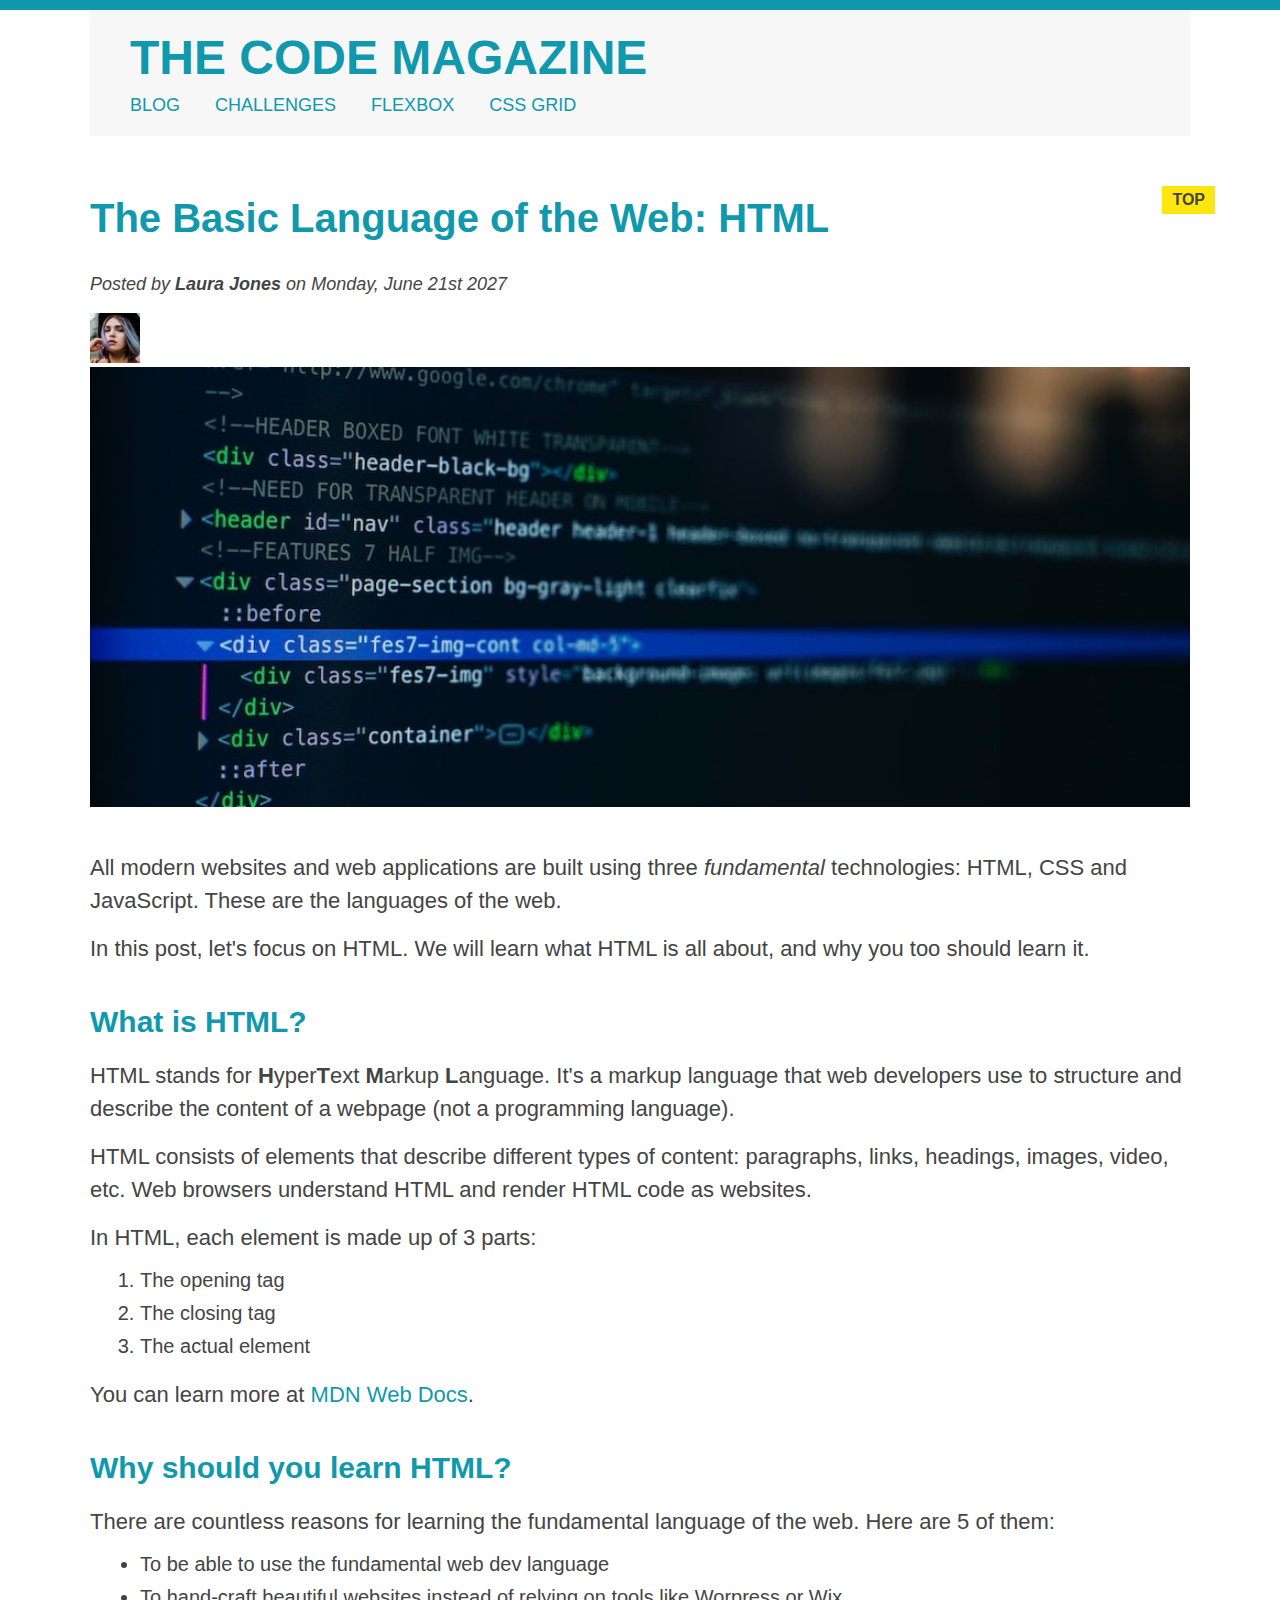
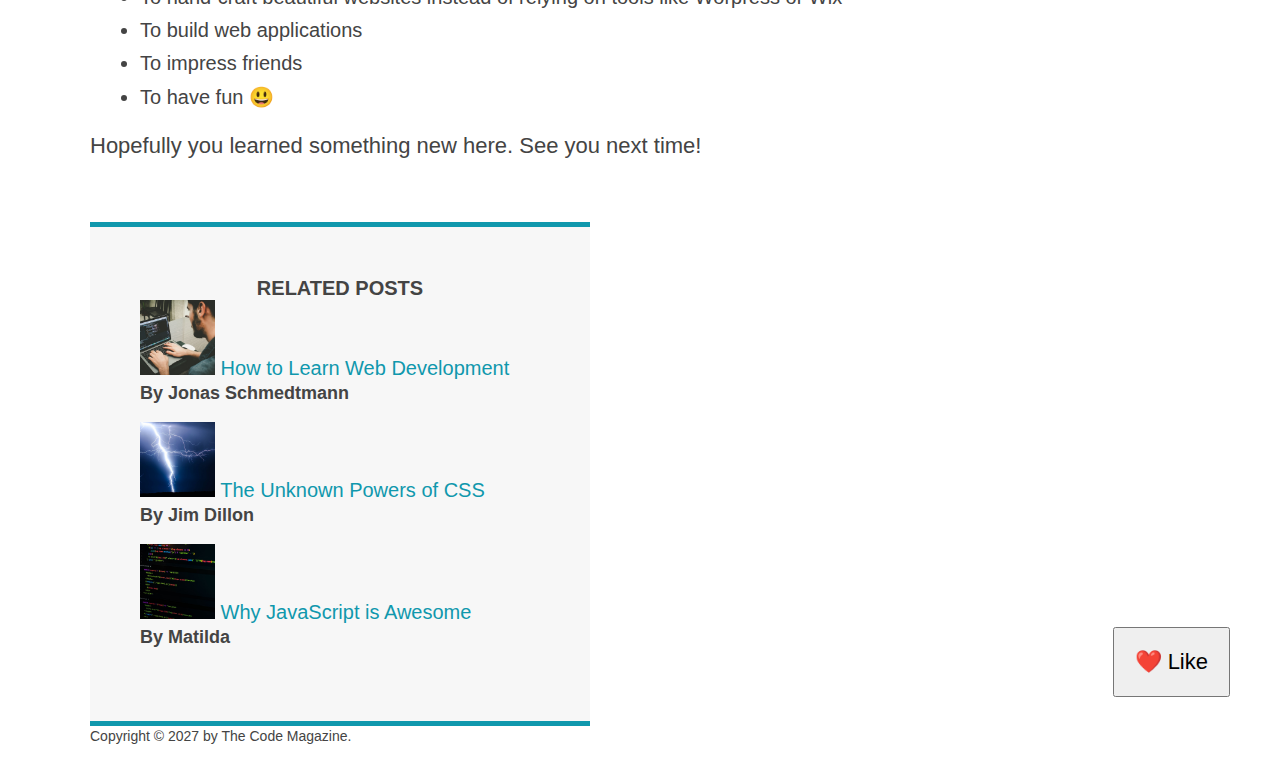
==== index.html @ 4087c300 "first commit" ====
<!DOCTYPE html>
<html lang="en">
  <head>
    <meta charset="UTF-8" />
    <link href="style.css" rel="stylesheet" />
    <title>HTML SZN</title>
  </head>

  <body>
    <div class="container">
      <header class="main-header">
        <h1>THE CODE MAGAZINE</h1>
        <nav>
          <a href="blog.html">BLOG</a>
          <a href="#">CHALLENGES</a>
          <a href="#">FLEXBOX</a>
          <a href="#">CSS GRID</a>
        </nav>
      </header>

      <article>
        <header class="post-header">
          <h2>The Basic Language of the Web: HTML</h2>

          <p id="author">
            Posted by <strong>Laura Jones</strong> on Monday, June 21st 2027
          </p>

          <img
            src="img/laura-jones.jpg"
            alt="Headshot of Laura Jones"
            height="50"
            width="50"
          />

          <img
            src="img/post-img.jpg"
            alt="HTML code on a screen"
            width="500"
            height="200"
            class="post-img"
          />
          <button>❤️ Like</button>
        </header>

        <p>
          All modern websites and web applications are built using three
          <em>fundamental</em>
          technologies: HTML, CSS and JavaScript. These are the languages of the
          web.
        </p>

        <p>
          In this post, let's focus on HTML. We will learn what HTML is all
          about, and why you too should learn it.
        </p>

        <h3>What is HTML?</h3>
        <p>
          HTML stands for <strong>H</strong>yper<strong>T</strong>ext
          <strong>M</strong>arkup <strong>L</strong>anguage. It's a markup
          language that web developers use to structure and describe the content
          of a webpage (not a programming language).
        </p>
        <p>
          HTML consists of elements that describe different types of content:
          paragraphs, links, headings, images, video, etc. Web browsers
          understand HTML and render HTML code as websites.
        </p>
        <p>In HTML, each element is made up of 3 parts:</p>

        <ol>
          <li class="first-li">The opening tag</li>
          <li>The closing tag</li>
          <li>The actual element</li>
        </ol>

        <p>
          You can learn more at
          <a
            href="https://developer.mozilla.org/en-US/docs/Web/HTML"
            target="_blank"
            >MDN Web Docs</a
          >.
        </p>

        <h3>Why should you learn HTML?</h3>

        <p>
          There are countless reasons for learning the fundamental language of
          the web. Here are 5 of them:
        </p>

        <ul>
          <li class="first-li">
            To be able to use the fundamental web dev language
          </li>
          <li>
            To hand-craft beautiful websites instead of relying on tools like
            Worpress or Wix
          </li>
          <li>To build web applications</li>
          <li>To impress friends</li>
          <li>To have fun 😃</li>
        </ul>

        <p>Hopefully you learned something new here. See you next time!</p>
      </article>

      <aside>
        <h4>Related posts</h4>

        <ul class="related">
          <li>
            <img
              src="img/related-1.jpg"
              alt="Person programming"
              width="75"
              height="75"
            />
            <a href="#">How to Learn Web Development</a>
            <p class="related-author">By Jonas Schmedtmann</p>
          </li>
          <li>
            <img
              src="img/related-2.jpg"
              alt="Lightning"
              width="75"
              height="75"
            />
            <a href="#">The Unknown Powers of CSS</a>
            <p class="related-author">By Jim Dillon</p>
          </li>
          <li>
            <img
              src="img/related-3.jpg"
              alt="JavaScript code on a screen"
              width="75"
              height="75"
            />
            <a href="#">Why JavaScript is Awesome</a>
            <p class="related-author">By Matilda</p>
          </li>
        </ul>
      </aside>

      <footer>
        <p id="copyright" class="copyright text">
          Copyright &copy; 2027 by The Code Magazine.
        </p>
      </footer>
    </div>
  </body>
</html>
---- style.css ----
* {
  margin: 0;
  padding: 0;
}

/* PAGE SECTIONS */
body {
  color: #444;
  font-family: sans-serif;
  border-top: 10px solid #1098ad;
  position: relative;
}

.container {
  width: 1100px;
  /* margin-left: auto;
  margin-right: auto; */
  margin: 0 auto;
}

.main-header {
  background-color: #f7f7f7;
  /* padding: 20px;
  padding-left: 40px;
  padding-right: 40px; */
  padding: 20px 40px;
  margin-bottom: 60px;
  /* height: 80px; */
}

nav {
  font-size: 18px;
  /* text-align: center; */
}

article {
  margin-bottom: 60px;
}

.post-header {
  margin-bottom: 40px;
  /* position: relative; */
}

aside {
  background-color: #f7f7f7;
  border-top: 5px solid #1098ad;
  border-bottom: 5px solid #1098ad;
  /* padding-top: 50px;
  padding-bottom: 50px; */
  padding: 50px 0;
  width: 500px;
}

/* SMALLER ELEMENTS */
h1,
h2,
h3 {
  color: #1098ad;
}

h1 {
  font-size: 48px;
  text-transform: uppercase;
}

h2 {
  font-size: 40px;
  margin-bottom: 30px;
}

h3 {
  font-size: 30px;
  margin-bottom: 20px;
  margin-top: 40px;
}

h4 {
  font-size: 20px;
  text-transform: uppercase;
  text-align: center;
}

p {
  font-size: 22px;
  line-height: 1.5;
  margin-bottom: 15px;
}

ul,
ol {
  margin-left: 50px;
  margin-bottom: 20px;
}

li {
  font-size: 20px;
  margin-bottom: 10px;
  /* display: inline; */
}

li:last-child {
  margin-bottom: 0;
}

#author {
  font-style: italic;
  font-size: 18px;
}

.related-author {
  font-size: 18px;
  font-weight: bold;
}

.related {
  list-style: none;
}

/* STYLING LINKS */
a:link {
  color: #1098ad;
  text-decoration: none;
}

a:visited {
  /* color: #777; */
  color: #1098ad;
}

a:hover {
  color: orangered;
  font-weight: bold;
  text-decoration: underline orangered;
}

a:active {
  background-color: black;
  font-style: italic;
}
/* LVHA */

.post-img {
  width: 100%;
  height: auto;
}

nav a:link {
  /* background-color: orangered;
  margin: 20px;
  padding: 20px;

  display: block; */

  margin-right: 30px;
  margin-top: 10px;
  display: inline-block;
}

nav a:link:last-child {
  margin-right: 0;
}

button {
  font-size: 22px;
  padding: 20px;
  cursor: pointer;

  position: absolute;
  /* top: 50px;
  left: 50px; */
  bottom: 50px;
  right: 50px;
}

h2 {
  position: relative;
}

h2::after {
  content: "TOP";
  color: #444;
  background-color: #ffe70e;
  font-size: 16px;
  font-weight: bold;
  display: inline-block;
  padding: 5px 10px;
  position: absolute;
  top: -10px;
  right: -25px;
}

/* CONFLICTS 
#copyright {
  color: red;
}
.copyright {
  color: blue;
}
.text {
  color: yellow;
}
footer p {
  color: green;
}
footer p {
   color: orange import !important;  
} */

#copyright {
  font-size: 14px;
}
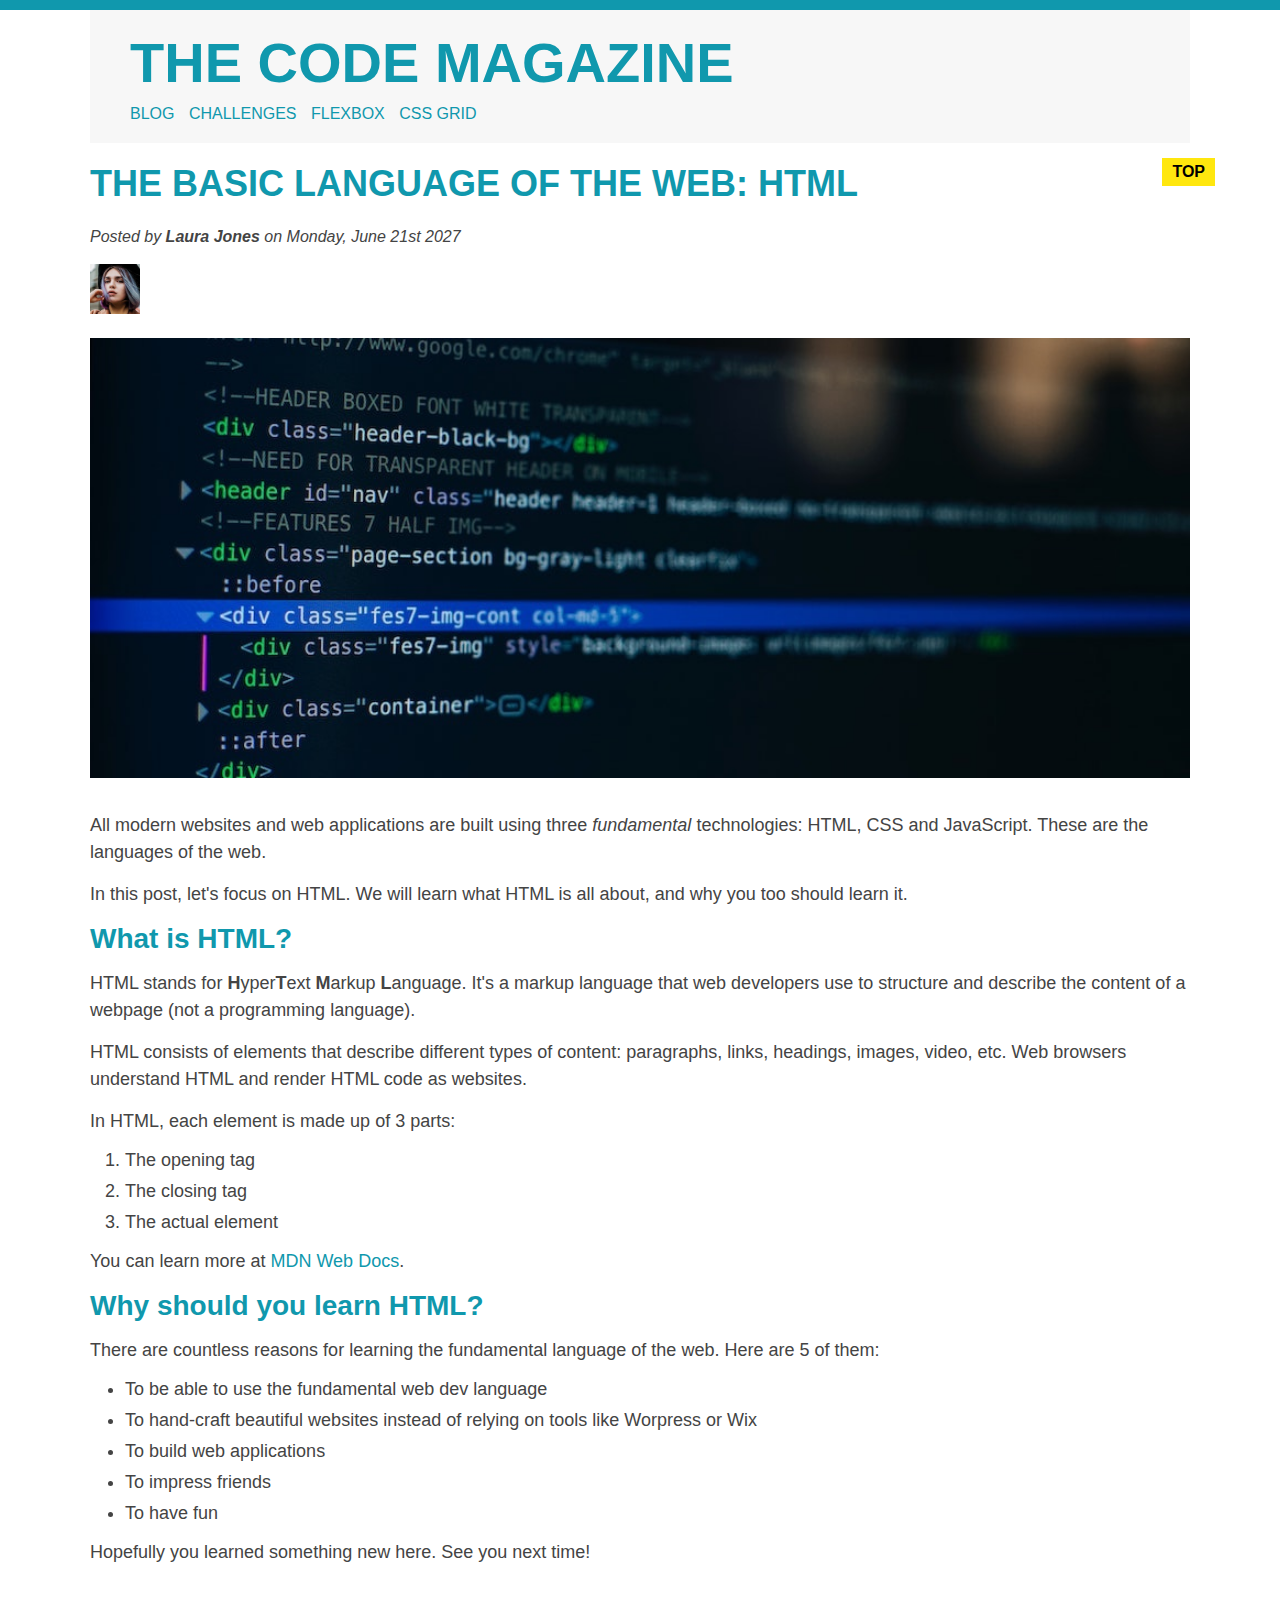
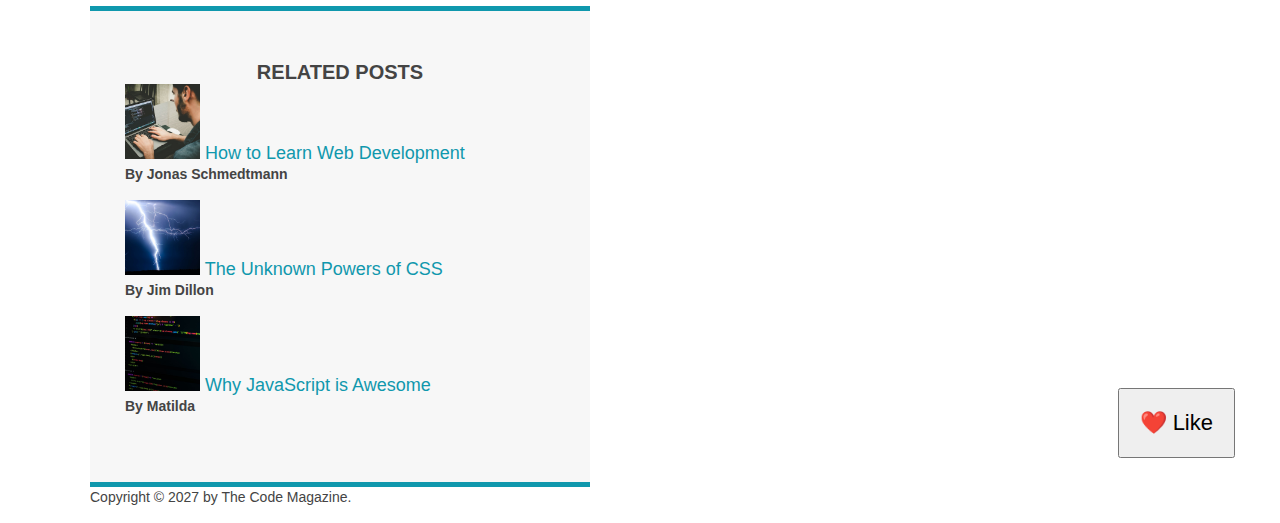
==== commit ed02b58e: "CSS and HTML changes" ====
--- a/index.html
+++ b/index.html
@@ -27,6 +27,7 @@
           </p>
 
           <img
+            class="author-photo"
             src="img/laura-jones.jpg"
             alt="Headshot of Laura Jones"
             height="50"
@@ -101,7 +102,7 @@
           </li>
           <li>To build web applications</li>
           <li>To impress friends</li>
-          <li>To have fun 😃</li>
+          <li>To have fun</li>
         </ul>
 
         <p>Hopefully you learned something new here. See you next time!</p>
--- a/style.css
+++ b/style.css
@@ -3,7 +3,6 @@
   padding: 0;
 }
 
-/* PAGE SECTIONS */
 body {
   color: #444;
   font-family: sans-serif;
@@ -16,6 +15,21 @@
   /* margin-left: auto;
   margin-right: auto; */
   margin: 0 auto;
+}
+
+/* HEADER */
+nav {
+  font-size: 16px;
+}
+
+nav a:link {
+  margin-right: 10px;
+  margin-top: 10px;
+  display: inline-block;
+}
+
+nav a:link:last-child {
+  margin-right: 0;
 }
 
 .main-header {
@@ -24,24 +38,102 @@
   padding-left: 40px;
   padding-right: 40px; */
   padding: 20px 40px;
-  margin-bottom: 60px;
-  /* height: 80px; */
-}
-
-nav {
+  margin-bottom: 20px;
+  height: auto;
+}
+
+/* ARTICLE */
+article {
+  margin-bottom: 40px;
+}
+
+.post-header {
+  margin-bottom: 20px;
+  /* position: relative; */
+}
+
+#author {
+  font-style: italic;
+  font-size: 16px;
+}
+
+.author-photo {
+  margin-bottom: 20px;
+}
+
+.post-img {
+  width: 100%;
+  height: auto;
+  margin-bottom: 10px;
+}
+
+/* HEADINGS */
+h1,
+h2,
+h3 {
+  color: #1098ad;
+}
+
+h1 {
+  font-size: 56px;
+  text-transform: uppercase;
+}
+
+h2 {
+  font-size: 36px;
+  position: relative;
+  margin-bottom: 20px;
+  text-transform: uppercase;
+}
+
+h2::after {
+  content: "TOP";
+  color: #000;
+  background-color: #ffe70e;
+  font-size: 16px;
+  font-weight: bold;
+  display: inline-block;
+  padding: 5px 10px;
+  position: absolute;
+  top: -5px;
+  right: -25px;
+}
+
+h3 {
+  font-size: 28px;
+  margin-bottom: 15px;
+}
+
+h4 {
+  font-size: 20px;
+  text-transform: uppercase;
+  text-align: center;
+}
+
+p {
   font-size: 18px;
-  /* text-align: center; */
-}
-
-article {
-  margin-bottom: 60px;
-}
-
-.post-header {
-  margin-bottom: 40px;
-  /* position: relative; */
-}
-
+  line-height: 1.5;
+  margin-bottom: 15px;
+}
+
+ul,
+ol {
+  margin-left: 35px;
+  margin-bottom: 15px;
+}
+
+li {
+  font-size: 18px;
+  margin-bottom: 10px;
+  /* display: inline; */
+}
+
+li:last-child {
+  margin-bottom: 0;
+}
+
+/* RELATED POSTS */
+/* RELATED HEADING - H4 */
 aside {
   background-color: #f7f7f7;
   border-top: 5px solid #1098ad;
@@ -52,64 +144,8 @@
   width: 500px;
 }
 
-/* SMALLER ELEMENTS */
-h1,
-h2,
-h3 {
-  color: #1098ad;
-}
-
-h1 {
-  font-size: 48px;
-  text-transform: uppercase;
-}
-
-h2 {
-  font-size: 40px;
-  margin-bottom: 30px;
-}
-
-h3 {
-  font-size: 30px;
-  margin-bottom: 20px;
-  margin-top: 40px;
-}
-
-h4 {
-  font-size: 20px;
-  text-transform: uppercase;
-  text-align: center;
-}
-
-p {
-  font-size: 22px;
-  line-height: 1.5;
-  margin-bottom: 15px;
-}
-
-ul,
-ol {
-  margin-left: 50px;
-  margin-bottom: 20px;
-}
-
-li {
-  font-size: 20px;
-  margin-bottom: 10px;
-  /* display: inline; */
-}
-
-li:last-child {
-  margin-bottom: 0;
-}
-
-#author {
-  font-style: italic;
-  font-size: 18px;
-}
-
 .related-author {
-  font-size: 18px;
+  font-size: 14px;
   font-weight: bold;
 }
 
@@ -118,13 +154,13 @@
 }
 
 /* STYLING LINKS */
+/* LVHA */
 a:link {
   color: #1098ad;
   text-decoration: none;
 }
 
 a:visited {
-  /* color: #777; */
   color: #1098ad;
 }
 
@@ -138,56 +174,16 @@
   background-color: black;
   font-style: italic;
 }
-/* LVHA */
-
-.post-img {
-  width: 100%;
-  height: auto;
-}
-
-nav a:link {
-  /* background-color: orangered;
-  margin: 20px;
-  padding: 20px;
-
-  display: block; */
-
-  margin-right: 30px;
-  margin-top: 10px;
-  display: inline-block;
-}
-
-nav a:link:last-child {
-  margin-right: 0;
-}
 
 button {
   font-size: 22px;
   padding: 20px;
   cursor: pointer;
-
   position: absolute;
   /* top: 50px;
   left: 50px; */
   bottom: 50px;
-  right: 50px;
-}
-
-h2 {
-  position: relative;
-}
-
-h2::after {
-  content: "TOP";
-  color: #444;
-  background-color: #ffe70e;
-  font-size: 16px;
-  font-weight: bold;
-  display: inline-block;
-  padding: 5px 10px;
-  position: absolute;
-  top: -10px;
-  right: -25px;
+  right: 45px;
 }
 
 /* CONFLICTS 
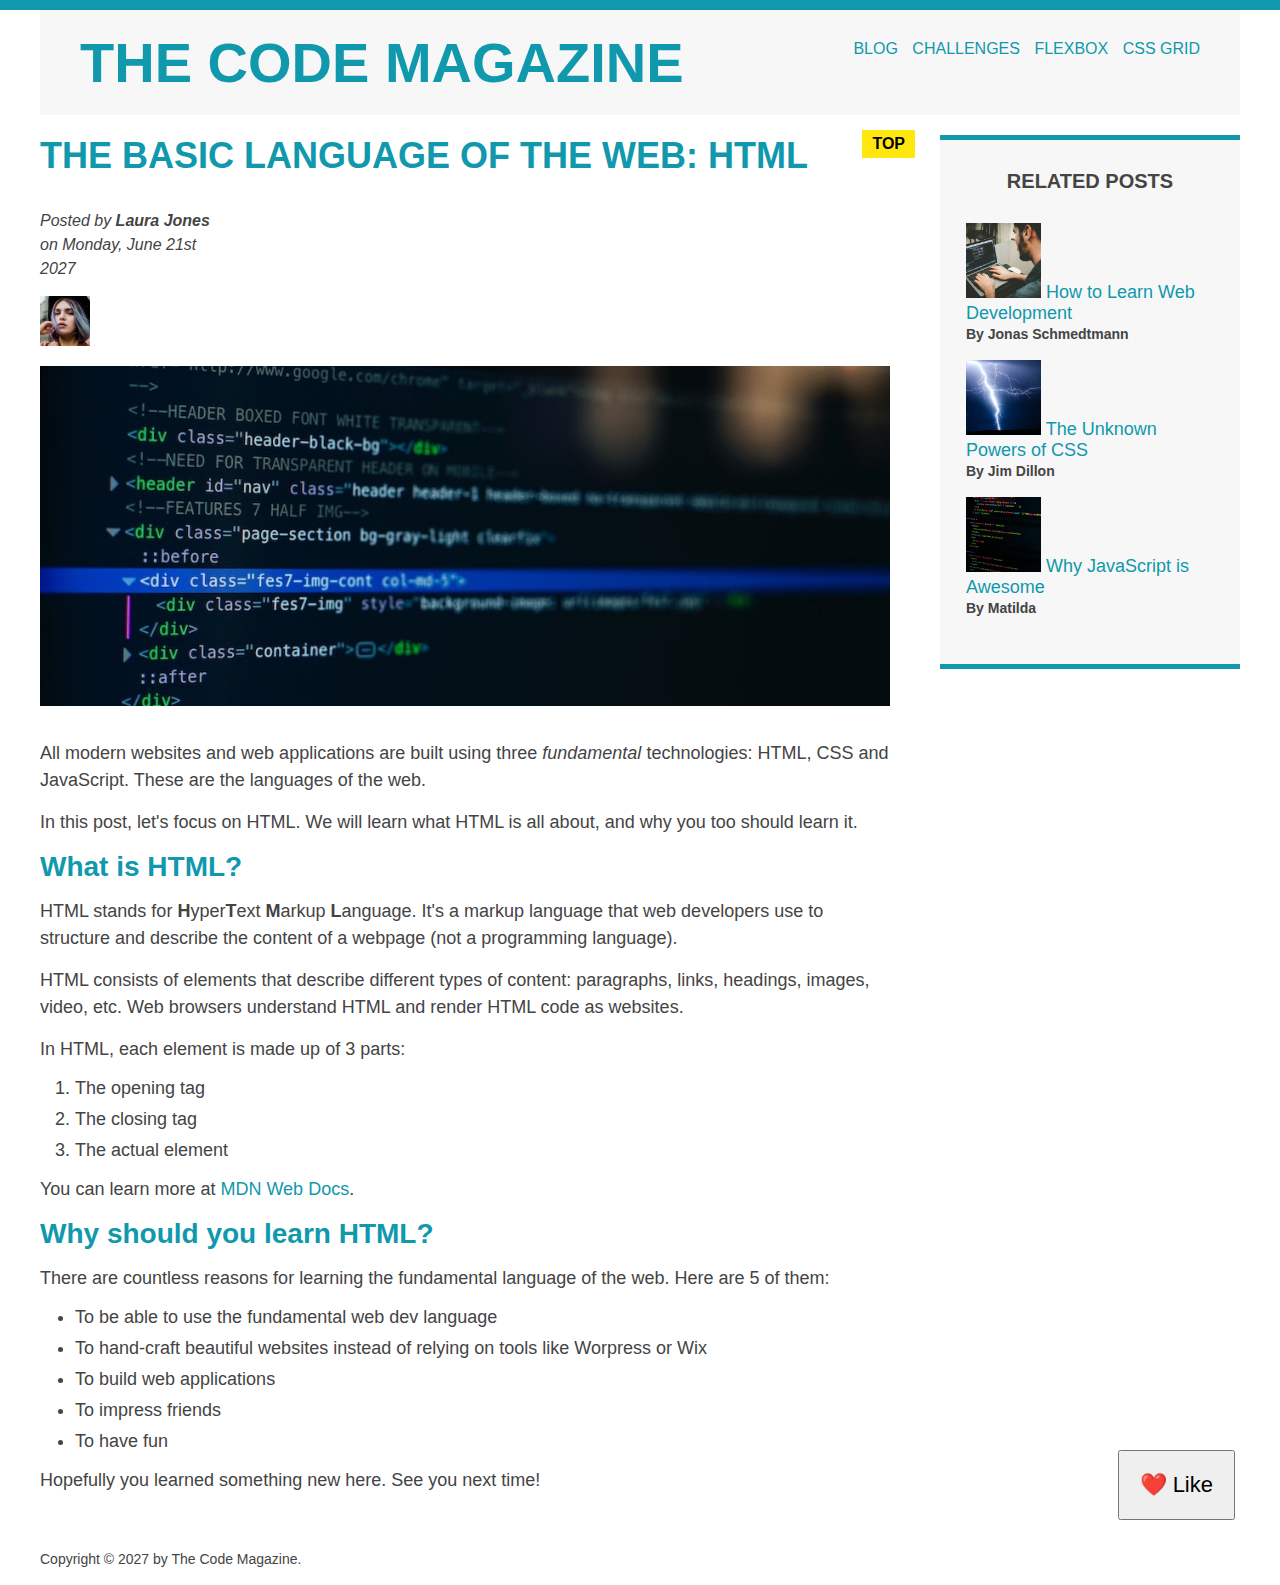
==== commit 1681c25c: "floats" ====
--- a/index.html
+++ b/index.html
@@ -8,21 +8,22 @@
 
   <body>
     <div class="container">
-      <header class="main-header">
+      <header class="main-header clearfix">
         <h1>THE CODE MAGAZINE</h1>
         <nav>
           <a href="blog.html">BLOG</a>
-          <a href="#">CHALLENGES</a>
+          <a href="challenge.html">CHALLENGES</a>
           <a href="#">FLEXBOX</a>
           <a href="#">CSS GRID</a>
         </nav>
+        <!-- <div class="clear"></div> -->
       </header>
 
       <article>
         <header class="post-header">
           <h2>The Basic Language of the Web: HTML</h2>
 
-          <p id="author">
+          <p id="author" class="author">
             Posted by <strong>Laura Jones</strong> on Monday, June 21st 2027
           </p>
 
--- a/style.css
+++ b/style.css
@@ -1,6 +1,7 @@
 * {
   margin: 0;
   padding: 0;
+  box-sizing: border-box;
 }
 
 body {
@@ -11,7 +12,7 @@
 }
 
 .container {
-  width: 1100px;
+  width: 1200px;
   /* margin-left: auto;
   margin-right: auto; */
   margin: 0 auto;
@@ -108,6 +109,7 @@
   font-size: 20px;
   text-transform: uppercase;
   text-align: center;
+  margin-bottom: 30px;
 }
 
 p {
@@ -140,8 +142,8 @@
   border-bottom: 5px solid #1098ad;
   /* padding-top: 50px;
   padding-bottom: 50px; */
-  padding: 50px 0;
-  width: 500px;
+  padding: 30px 26px;
+  /* box-sizing: border-box; */
 }
 
 .related-author {
@@ -151,6 +153,7 @@
 
 .related {
   list-style: none;
+  margin-left: 0;
 }
 
 /* STYLING LINKS */
@@ -206,3 +209,47 @@
 #copyright {
   font-size: 14px;
 }
+
+/* FLOATS */
+.author-photo {
+  float: left;
+}
+
+.author {
+  float: right;
+  margin-top: 12px;
+  margin-right: 660px;
+}
+
+h1 {
+  float: left;
+}
+
+nav {
+  float: right;
+}
+
+/* <div class="clear"></div> */
+/* .clear {
+  clear: both;
+} */
+
+.clearfix::after {
+  content: "";
+  clear: both;
+  display: block;
+}
+
+article {
+  width: 850px;
+  float: left;
+}
+
+aside {
+  width: 300px;
+  float: right;
+}
+
+footer {
+  clear: both;
+}
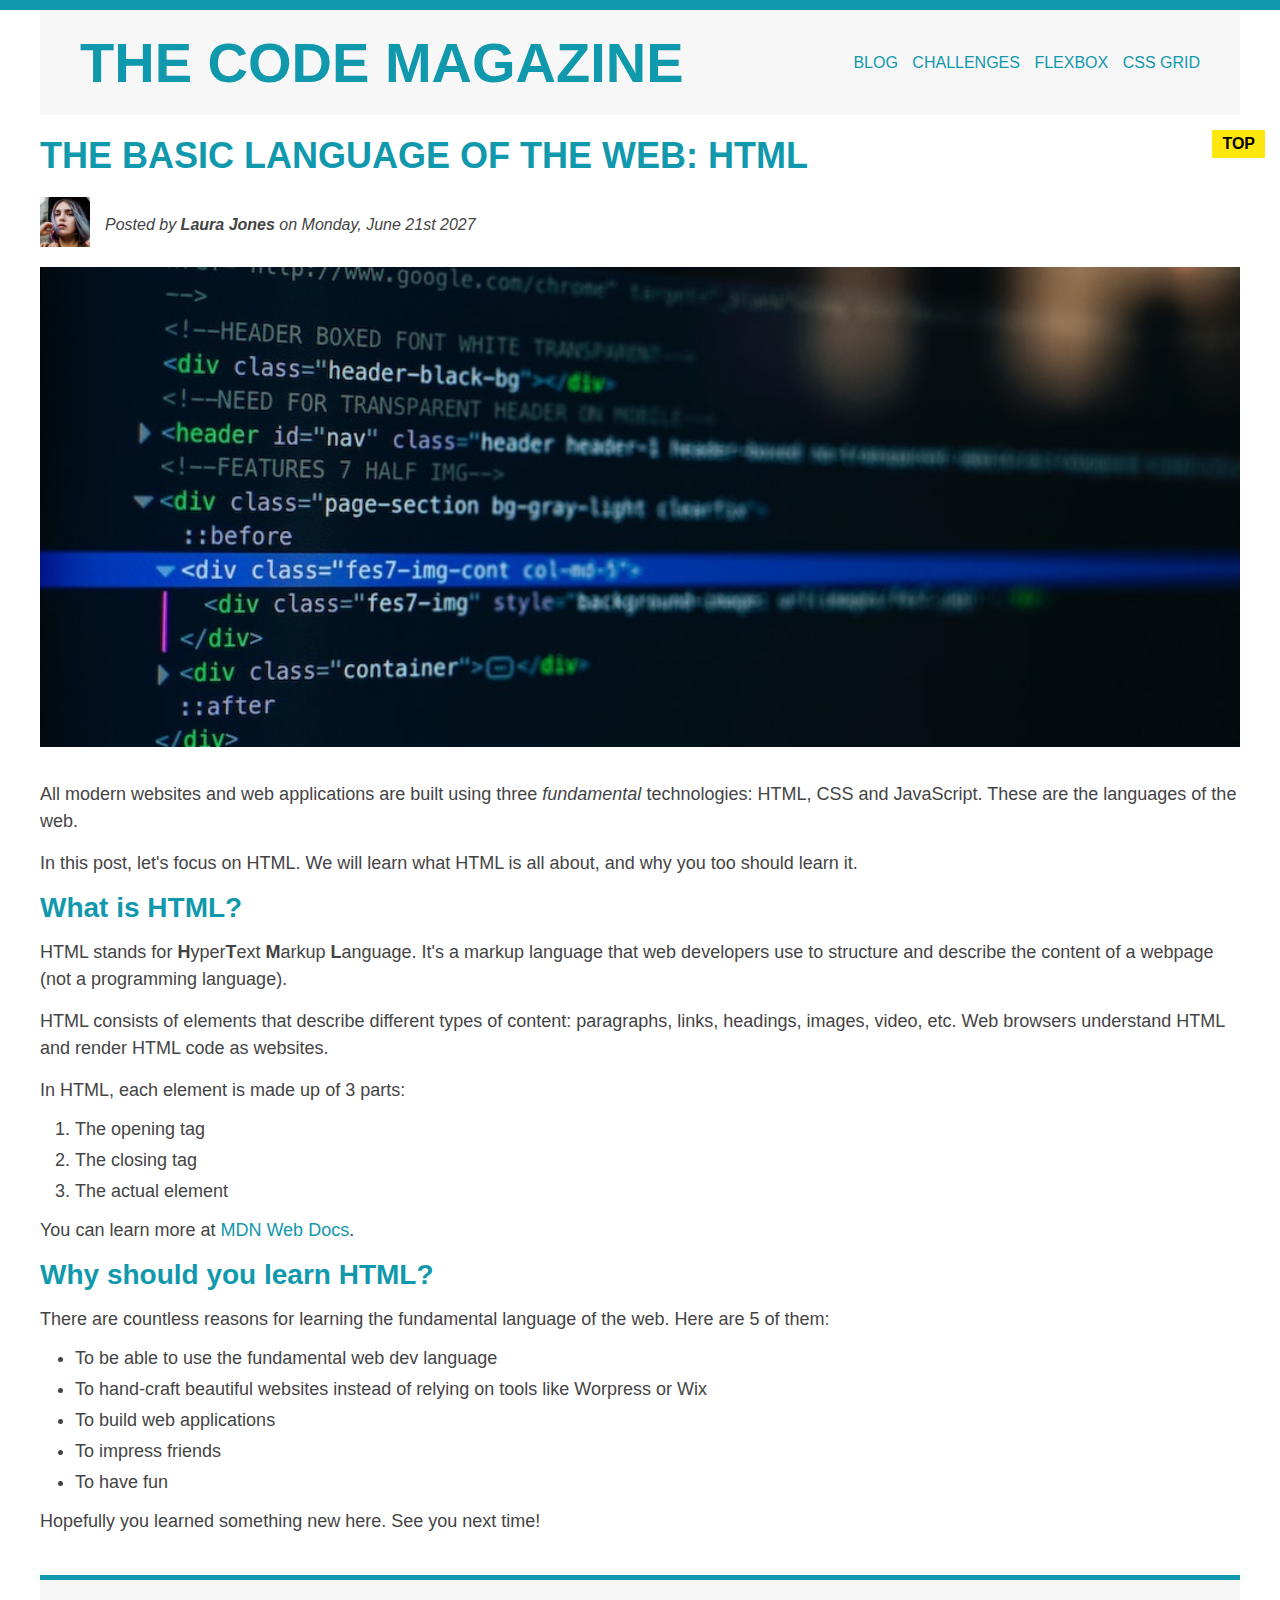
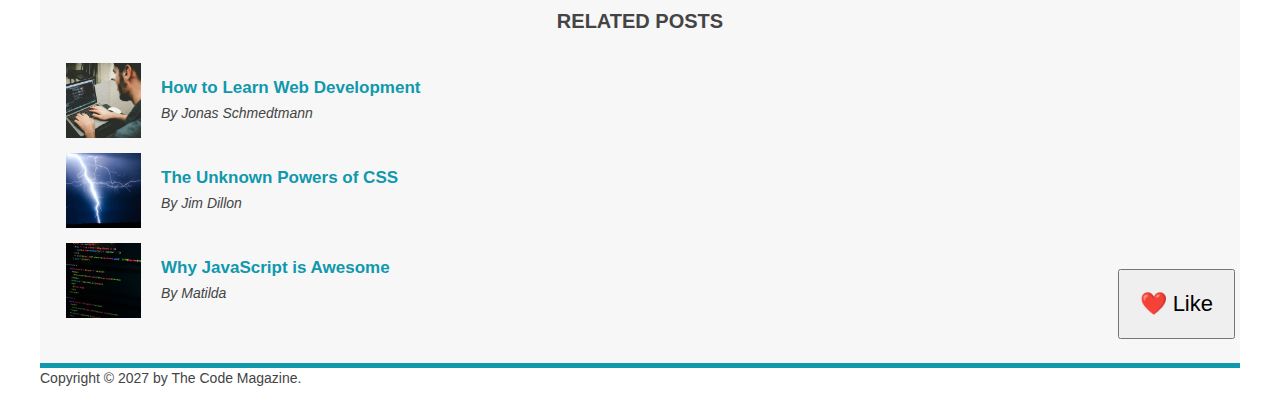
==== commit dade833c: "flexbox layout" ====
--- a/index.html
+++ b/index.html
@@ -13,8 +13,8 @@
         <nav>
           <a href="blog.html">BLOG</a>
           <a href="challenge.html">CHALLENGES</a>
-          <a href="#">FLEXBOX</a>
-          <a href="#">CSS GRID</a>
+          <a href="flexbox.html">FLEXBOX</a>
+          <a href="css-grid.html">CSS GRID</a>
         </nav>
         <!-- <div class="clear"></div> -->
       </header>
@@ -22,19 +22,19 @@
       <article>
         <header class="post-header">
           <h2>The Basic Language of the Web: HTML</h2>
+          <div class="author-box">
+            <img
+              class="author-photo"
+              src="img/laura-jones.jpg"
+              alt="Headshot of Laura Jones"
+              height="50"
+              width="50"
+            />
 
-          <p id="author" class="author">
-            Posted by <strong>Laura Jones</strong> on Monday, June 21st 2027
-          </p>
-
-          <img
-            class="author-photo"
-            src="img/laura-jones.jpg"
-            alt="Headshot of Laura Jones"
-            height="50"
-            width="50"
-          />
-
+            <p id="author" class="author">
+              Posted by <strong>Laura Jones</strong> on Monday, June 21st 2027
+            </p>
+          </div>
           <img
             src="img/post-img.jpg"
             alt="HTML code on a screen"
@@ -113,35 +113,41 @@
         <h4>Related posts</h4>
 
         <ul class="related">
-          <li>
+          <li class="related-post">
             <img
               src="img/related-1.jpg"
               alt="Person programming"
               width="75"
               height="75"
             />
-            <a href="#">How to Learn Web Development</a>
-            <p class="related-author">By Jonas Schmedtmann</p>
+            <div>
+              <a href="#" class="related-link">How to Learn Web Development</a>
+              <p class="related-author">By Jonas Schmedtmann</p>
+            </div>
           </li>
-          <li>
+          <li class="related-post">
             <img
               src="img/related-2.jpg"
               alt="Lightning"
               width="75"
               height="75"
             />
-            <a href="#">The Unknown Powers of CSS</a>
-            <p class="related-author">By Jim Dillon</p>
+            <div>
+              <a href="#" class="related-link">The Unknown Powers of CSS</a>
+              <p class="related-author">By Jim Dillon</p>
+            </div>
           </li>
-          <li>
+          <li class="related-post">
             <img
               src="img/related-3.jpg"
               alt="JavaScript code on a screen"
               width="75"
               height="75"
             />
-            <a href="#">Why JavaScript is Awesome</a>
-            <p class="related-author">By Matilda</p>
+            <div>
+              <a href="#" class="related-link">Why JavaScript is Awesome</a>
+              <p class="related-author">By Matilda</p>
+            </div>
           </li>
         </ul>
       </aside>
--- a/style.css
+++ b/style.css
@@ -25,7 +25,7 @@
 
 nav a:link {
   margin-right: 10px;
-  margin-top: 10px;
+  /* margin-top: 10px; */
   display: inline-block;
 }
 
@@ -56,6 +56,7 @@
 #author {
   font-style: italic;
   font-size: 16px;
+  margin-left: 15px;
 }
 
 .author-photo {
@@ -149,6 +150,17 @@
 .related-author {
   font-size: 14px;
   font-weight: bold;
+  margin: 0;
+  font-weight: normal;
+  font-style: italic;
+}
+
+.related-link:link {
+  font-size: 17px;
+  font-weight: bold;
+  font-style: normal;
+  display: block;
+  margin-bottom: 5px;
 }
 
 .related {
@@ -211,7 +223,7 @@
 }
 
 /* FLOATS */
-.author-photo {
+/* .author-photo {
   float: left;
 }
 
@@ -227,14 +239,14 @@
 
 nav {
   float: right;
-}
+} */
 
 /* <div class="clear"></div> */
 /* .clear {
   clear: both;
 } */
 
-.clearfix::after {
+/* .clearfix::after {
   content: "";
   clear: both;
   display: block;
@@ -252,4 +264,23 @@
 
 footer {
   clear: both;
-}
+} */
+
+/* FLEXBOX */
+.main-header {
+  display: flex;
+  align-items: center;
+  justify-content: space-between;
+}
+
+.author-box {
+  display: flex;
+  align-items: center;
+}
+
+.related-post {
+  display: flex;
+  align-items: center;
+  gap: 20px;
+  margin-bottom: 15px;
+}
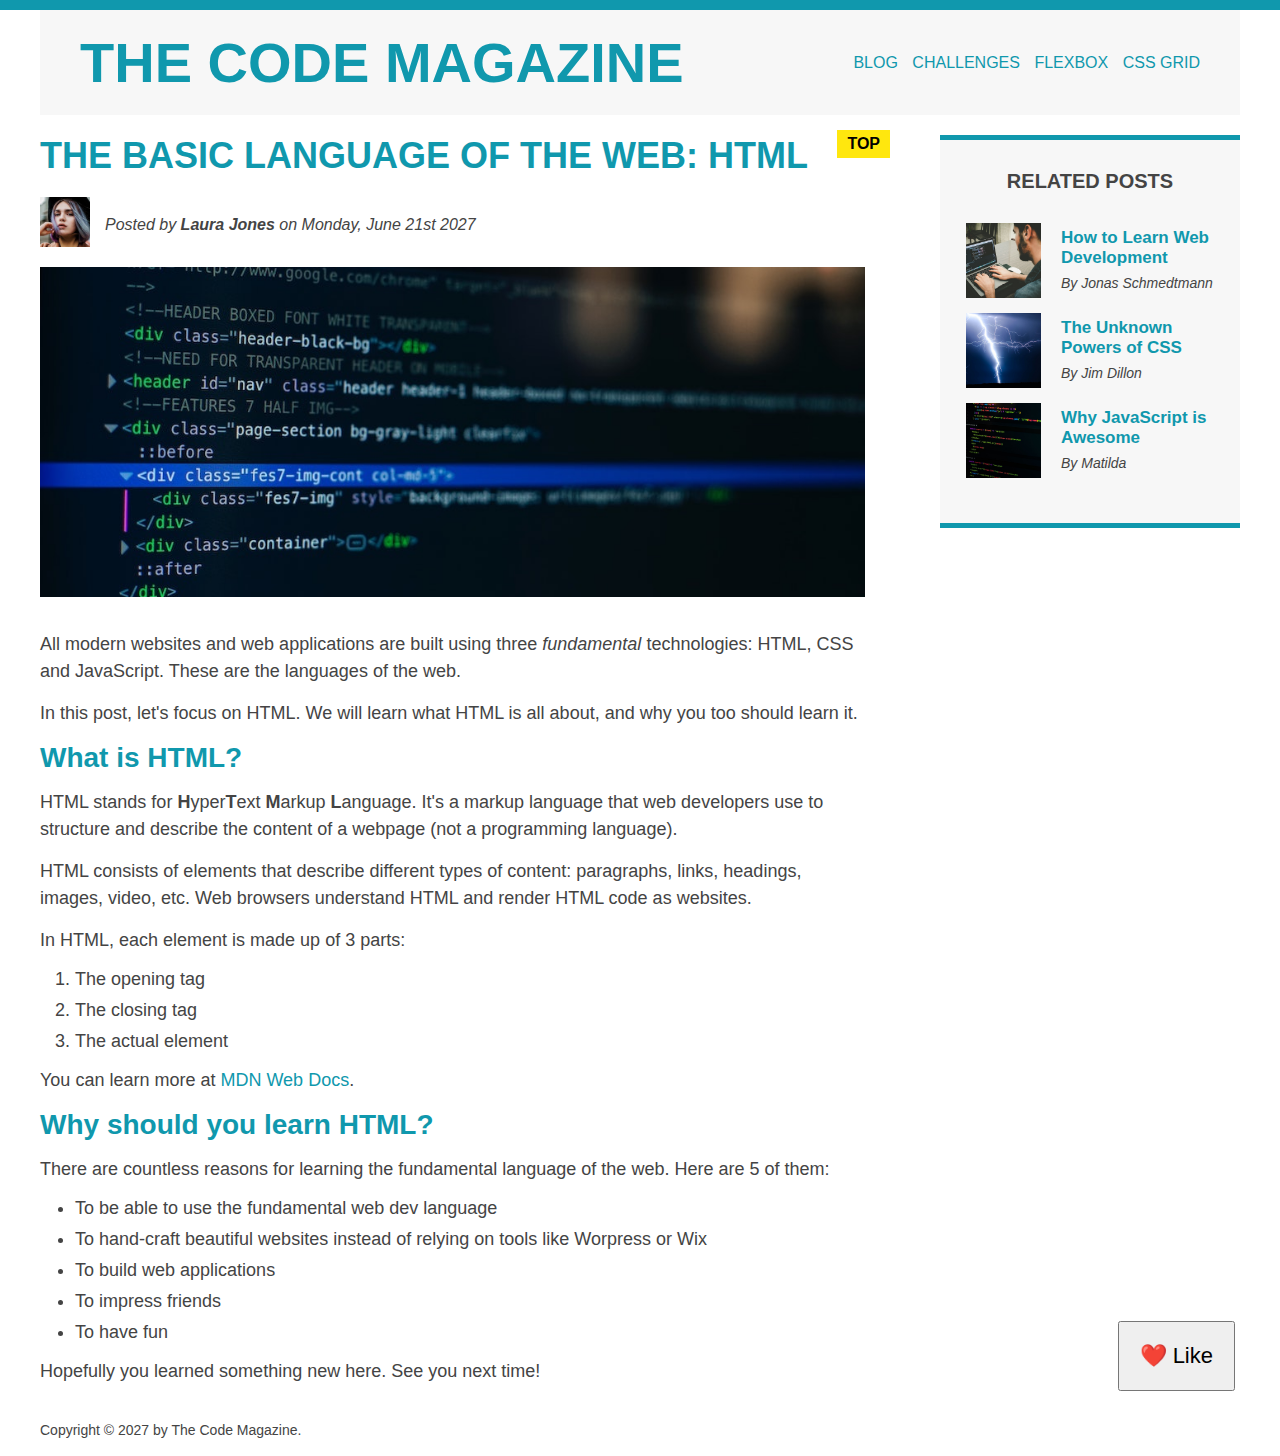
==== commit f05a0051: "flexbox layout" ====
--- a/index.html
+++ b/index.html
@@ -19,138 +19,142 @@
         <!-- <div class="clear"></div> -->
       </header>
 
-      <article>
-        <header class="post-header">
-          <h2>The Basic Language of the Web: HTML</h2>
-          <div class="author-box">
+      <div class="row">
+        <article>
+          <header class="post-header">
+            <h2>The Basic Language of the Web: HTML</h2>
+            <div class="author-box">
+              <img
+                class="author-photo"
+                src="img/laura-jones.jpg"
+                alt="Headshot of Laura Jones"
+                height="50"
+                width="50"
+              />
+
+              <p id="author" class="author">
+                Posted by <strong>Laura Jones</strong> on Monday, June 21st 2027
+              </p>
+            </div>
             <img
-              class="author-photo"
-              src="img/laura-jones.jpg"
-              alt="Headshot of Laura Jones"
-              height="50"
-              width="50"
+              src="img/post-img.jpg"
+              alt="HTML code on a screen"
+              width="500"
+              height="200"
+              class="post-img"
             />
+            <button>❤️ Like</button>
+          </header>
 
-            <p id="author" class="author">
-              Posted by <strong>Laura Jones</strong> on Monday, June 21st 2027
-            </p>
-          </div>
-          <img
-            src="img/post-img.jpg"
-            alt="HTML code on a screen"
-            width="500"
-            height="200"
-            class="post-img"
-          />
-          <button>❤️ Like</button>
-        </header>
+          <p>
+            All modern websites and web applications are built using three
+            <em>fundamental</em>
+            technologies: HTML, CSS and JavaScript. These are the languages of
+            the web.
+          </p>
 
-        <p>
-          All modern websites and web applications are built using three
-          <em>fundamental</em>
-          technologies: HTML, CSS and JavaScript. These are the languages of the
-          web.
-        </p>
+          <p>
+            In this post, let's focus on HTML. We will learn what HTML is all
+            about, and why you too should learn it.
+          </p>
 
-        <p>
-          In this post, let's focus on HTML. We will learn what HTML is all
-          about, and why you too should learn it.
-        </p>
+          <h3>What is HTML?</h3>
+          <p>
+            HTML stands for <strong>H</strong>yper<strong>T</strong>ext
+            <strong>M</strong>arkup <strong>L</strong>anguage. It's a markup
+            language that web developers use to structure and describe the
+            content of a webpage (not a programming language).
+          </p>
+          <p>
+            HTML consists of elements that describe different types of content:
+            paragraphs, links, headings, images, video, etc. Web browsers
+            understand HTML and render HTML code as websites.
+          </p>
+          <p>In HTML, each element is made up of 3 parts:</p>
 
-        <h3>What is HTML?</h3>
-        <p>
-          HTML stands for <strong>H</strong>yper<strong>T</strong>ext
-          <strong>M</strong>arkup <strong>L</strong>anguage. It's a markup
-          language that web developers use to structure and describe the content
-          of a webpage (not a programming language).
-        </p>
-        <p>
-          HTML consists of elements that describe different types of content:
-          paragraphs, links, headings, images, video, etc. Web browsers
-          understand HTML and render HTML code as websites.
-        </p>
-        <p>In HTML, each element is made up of 3 parts:</p>
+          <ol>
+            <li class="first-li">The opening tag</li>
+            <li>The closing tag</li>
+            <li>The actual element</li>
+          </ol>
 
-        <ol>
-          <li class="first-li">The opening tag</li>
-          <li>The closing tag</li>
-          <li>The actual element</li>
-        </ol>
+          <p>
+            You can learn more at
+            <a
+              href="https://developer.mozilla.org/en-US/docs/Web/HTML"
+              target="_blank"
+              >MDN Web Docs</a
+            >.
+          </p>
 
-        <p>
-          You can learn more at
-          <a
-            href="https://developer.mozilla.org/en-US/docs/Web/HTML"
-            target="_blank"
-            >MDN Web Docs</a
-          >.
-        </p>
+          <h3>Why should you learn HTML?</h3>
 
-        <h3>Why should you learn HTML?</h3>
+          <p>
+            There are countless reasons for learning the fundamental language of
+            the web. Here are 5 of them:
+          </p>
 
-        <p>
-          There are countless reasons for learning the fundamental language of
-          the web. Here are 5 of them:
-        </p>
+          <ul>
+            <li class="first-li">
+              To be able to use the fundamental web dev language
+            </li>
+            <li>
+              To hand-craft beautiful websites instead of relying on tools like
+              Worpress or Wix
+            </li>
+            <li>To build web applications</li>
+            <li>To impress friends</li>
+            <li>To have fun</li>
+          </ul>
 
-        <ul>
-          <li class="first-li">
-            To be able to use the fundamental web dev language
-          </li>
-          <li>
-            To hand-craft beautiful websites instead of relying on tools like
-            Worpress or Wix
-          </li>
-          <li>To build web applications</li>
-          <li>To impress friends</li>
-          <li>To have fun</li>
-        </ul>
+          <p>Hopefully you learned something new here. See you next time!</p>
+        </article>
 
-        <p>Hopefully you learned something new here. See you next time!</p>
-      </article>
+        <aside>
+          <h4>Related posts</h4>
 
-      <aside>
-        <h4>Related posts</h4>
-
-        <ul class="related">
-          <li class="related-post">
-            <img
-              src="img/related-1.jpg"
-              alt="Person programming"
-              width="75"
-              height="75"
-            />
-            <div>
-              <a href="#" class="related-link">How to Learn Web Development</a>
-              <p class="related-author">By Jonas Schmedtmann</p>
-            </div>
-          </li>
-          <li class="related-post">
-            <img
-              src="img/related-2.jpg"
-              alt="Lightning"
-              width="75"
-              height="75"
-            />
-            <div>
-              <a href="#" class="related-link">The Unknown Powers of CSS</a>
-              <p class="related-author">By Jim Dillon</p>
-            </div>
-          </li>
-          <li class="related-post">
-            <img
-              src="img/related-3.jpg"
-              alt="JavaScript code on a screen"
-              width="75"
-              height="75"
-            />
-            <div>
-              <a href="#" class="related-link">Why JavaScript is Awesome</a>
-              <p class="related-author">By Matilda</p>
-            </div>
-          </li>
-        </ul>
-      </aside>
+          <ul class="related">
+            <li class="related-post">
+              <img
+                src="img/related-1.jpg"
+                alt="Person programming"
+                width="75"
+                height="75"
+              />
+              <div>
+                <a href="#" class="related-link"
+                  >How to Learn Web Development</a
+                >
+                <p class="related-author">By Jonas Schmedtmann</p>
+              </div>
+            </li>
+            <li class="related-post">
+              <img
+                src="img/related-2.jpg"
+                alt="Lightning"
+                width="75"
+                height="75"
+              />
+              <div>
+                <a href="#" class="related-link">The Unknown Powers of CSS</a>
+                <p class="related-author">By Jim Dillon</p>
+              </div>
+            </li>
+            <li class="related-post">
+              <img
+                src="img/related-3.jpg"
+                alt="JavaScript code on a screen"
+                width="75"
+                height="75"
+              />
+              <div>
+                <a href="#" class="related-link">Why JavaScript is Awesome</a>
+                <p class="related-author">By Matilda</p>
+              </div>
+            </li>
+          </ul>
+        </aside>
+      </div>
 
       <footer>
         <p id="copyright" class="copyright text">
--- a/style.css
+++ b/style.css
@@ -284,3 +284,19 @@
   gap: 20px;
   margin-bottom: 15px;
 }
+
+.row {
+  display: flex;
+  gap: 75px;
+  margin-bottom: 20px;
+  align-items: flex-start;
+}
+
+article {
+  flex: 1;
+  margin-bottom: 0;
+}
+
+aside {
+  flex: 0 0 300px;
+}
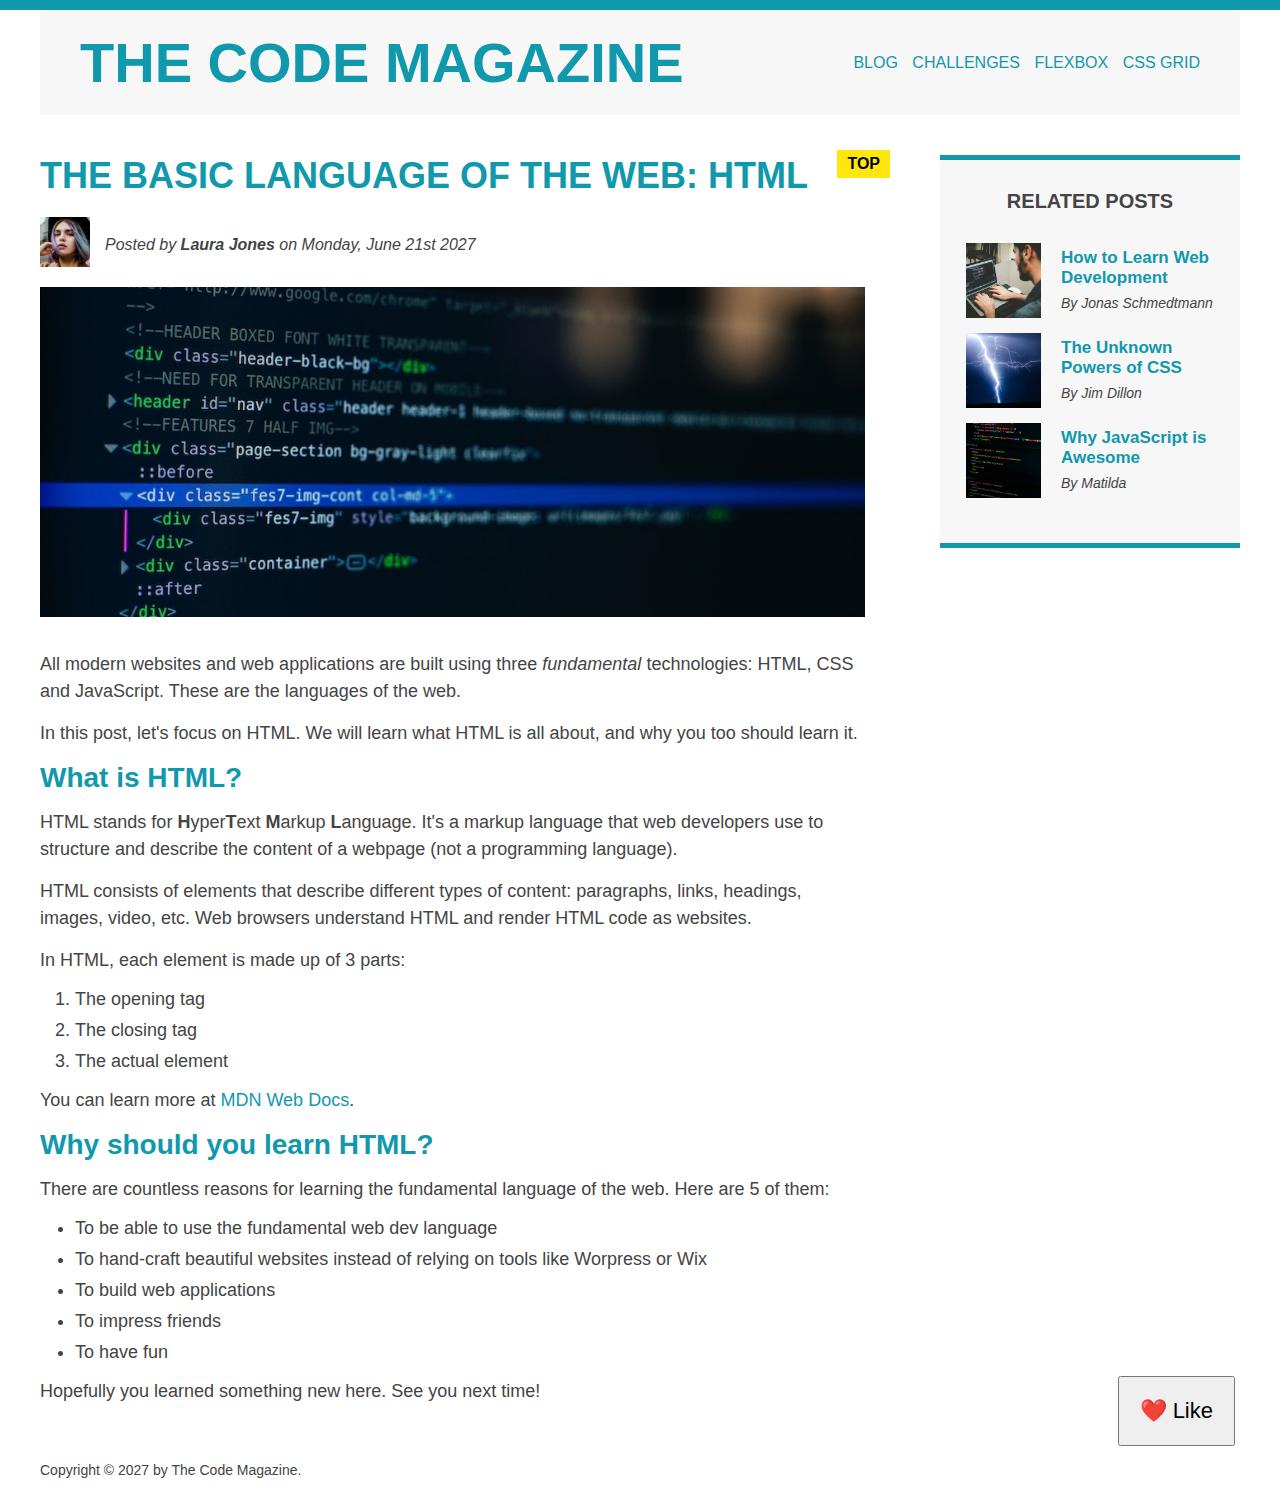
==== commit cb0c4465: "grid layout" ====
--- a/index.html
+++ b/index.html
@@ -19,142 +19,141 @@
         <!-- <div class="clear"></div> -->
       </header>
 
-      <div class="row">
-        <article>
-          <header class="post-header">
-            <h2>The Basic Language of the Web: HTML</h2>
-            <div class="author-box">
-              <img
-                class="author-photo"
-                src="img/laura-jones.jpg"
-                alt="Headshot of Laura Jones"
-                height="50"
-                width="50"
-              />
+      <!-- ONLY NECESSARY FOR FLEXBOX -->
+      <!-- <div class="row"> -->
+      <article>
+        <header class="post-header">
+          <h2>The Basic Language of the Web: HTML</h2>
+          <div class="author-box">
+            <img
+              class="author-photo"
+              src="img/laura-jones.jpg"
+              alt="Headshot of Laura Jones"
+              height="50"
+              width="50"
+            />
 
-              <p id="author" class="author">
-                Posted by <strong>Laura Jones</strong> on Monday, June 21st 2027
-              </p>
+            <p id="author" class="author">
+              Posted by <strong>Laura Jones</strong> on Monday, June 21st 2027
+            </p>
+          </div>
+          <img
+            src="img/post-img.jpg"
+            alt="HTML code on a screen"
+            width="500"
+            height="200"
+            class="post-img"
+          />
+          <button>❤️ Like</button>
+        </header>
+
+        <p>
+          All modern websites and web applications are built using three
+          <em>fundamental</em>
+          technologies: HTML, CSS and JavaScript. These are the languages of the
+          web.
+        </p>
+
+        <p>
+          In this post, let's focus on HTML. We will learn what HTML is all
+          about, and why you too should learn it.
+        </p>
+
+        <h3>What is HTML?</h3>
+        <p>
+          HTML stands for <strong>H</strong>yper<strong>T</strong>ext
+          <strong>M</strong>arkup <strong>L</strong>anguage. It's a markup
+          language that web developers use to structure and describe the content
+          of a webpage (not a programming language).
+        </p>
+        <p>
+          HTML consists of elements that describe different types of content:
+          paragraphs, links, headings, images, video, etc. Web browsers
+          understand HTML and render HTML code as websites.
+        </p>
+        <p>In HTML, each element is made up of 3 parts:</p>
+
+        <ol>
+          <li class="first-li">The opening tag</li>
+          <li>The closing tag</li>
+          <li>The actual element</li>
+        </ol>
+
+        <p>
+          You can learn more at
+          <a
+            href="https://developer.mozilla.org/en-US/docs/Web/HTML"
+            target="_blank"
+            >MDN Web Docs</a
+          >.
+        </p>
+
+        <h3>Why should you learn HTML?</h3>
+
+        <p>
+          There are countless reasons for learning the fundamental language of
+          the web. Here are 5 of them:
+        </p>
+
+        <ul>
+          <li class="first-li">
+            To be able to use the fundamental web dev language
+          </li>
+          <li>
+            To hand-craft beautiful websites instead of relying on tools like
+            Worpress or Wix
+          </li>
+          <li>To build web applications</li>
+          <li>To impress friends</li>
+          <li>To have fun</li>
+        </ul>
+
+        <p>Hopefully you learned something new here. See you next time!</p>
+      </article>
+
+      <aside>
+        <h4>Related posts</h4>
+
+        <ul class="related">
+          <li class="related-post">
+            <img
+              src="img/related-1.jpg"
+              alt="Person programming"
+              width="75"
+              height="75"
+            />
+            <div>
+              <a href="#" class="related-link">How to Learn Web Development</a>
+              <p class="related-author">By Jonas Schmedtmann</p>
             </div>
+          </li>
+          <li class="related-post">
             <img
-              src="img/post-img.jpg"
-              alt="HTML code on a screen"
-              width="500"
-              height="200"
-              class="post-img"
+              src="img/related-2.jpg"
+              alt="Lightning"
+              width="75"
+              height="75"
             />
-            <button>❤️ Like</button>
-          </header>
-
-          <p>
-            All modern websites and web applications are built using three
-            <em>fundamental</em>
-            technologies: HTML, CSS and JavaScript. These are the languages of
-            the web.
-          </p>
-
-          <p>
-            In this post, let's focus on HTML. We will learn what HTML is all
-            about, and why you too should learn it.
-          </p>
-
-          <h3>What is HTML?</h3>
-          <p>
-            HTML stands for <strong>H</strong>yper<strong>T</strong>ext
-            <strong>M</strong>arkup <strong>L</strong>anguage. It's a markup
-            language that web developers use to structure and describe the
-            content of a webpage (not a programming language).
-          </p>
-          <p>
-            HTML consists of elements that describe different types of content:
-            paragraphs, links, headings, images, video, etc. Web browsers
-            understand HTML and render HTML code as websites.
-          </p>
-          <p>In HTML, each element is made up of 3 parts:</p>
-
-          <ol>
-            <li class="first-li">The opening tag</li>
-            <li>The closing tag</li>
-            <li>The actual element</li>
-          </ol>
-
-          <p>
-            You can learn more at
-            <a
-              href="https://developer.mozilla.org/en-US/docs/Web/HTML"
-              target="_blank"
-              >MDN Web Docs</a
-            >.
-          </p>
-
-          <h3>Why should you learn HTML?</h3>
-
-          <p>
-            There are countless reasons for learning the fundamental language of
-            the web. Here are 5 of them:
-          </p>
-
-          <ul>
-            <li class="first-li">
-              To be able to use the fundamental web dev language
-            </li>
-            <li>
-              To hand-craft beautiful websites instead of relying on tools like
-              Worpress or Wix
-            </li>
-            <li>To build web applications</li>
-            <li>To impress friends</li>
-            <li>To have fun</li>
-          </ul>
-
-          <p>Hopefully you learned something new here. See you next time!</p>
-        </article>
-
-        <aside>
-          <h4>Related posts</h4>
-
-          <ul class="related">
-            <li class="related-post">
-              <img
-                src="img/related-1.jpg"
-                alt="Person programming"
-                width="75"
-                height="75"
-              />
-              <div>
-                <a href="#" class="related-link"
-                  >How to Learn Web Development</a
-                >
-                <p class="related-author">By Jonas Schmedtmann</p>
-              </div>
-            </li>
-            <li class="related-post">
-              <img
-                src="img/related-2.jpg"
-                alt="Lightning"
-                width="75"
-                height="75"
-              />
-              <div>
-                <a href="#" class="related-link">The Unknown Powers of CSS</a>
-                <p class="related-author">By Jim Dillon</p>
-              </div>
-            </li>
-            <li class="related-post">
-              <img
-                src="img/related-3.jpg"
-                alt="JavaScript code on a screen"
-                width="75"
-                height="75"
-              />
-              <div>
-                <a href="#" class="related-link">Why JavaScript is Awesome</a>
-                <p class="related-author">By Matilda</p>
-              </div>
-            </li>
-          </ul>
-        </aside>
-      </div>
+            <div>
+              <a href="#" class="related-link">The Unknown Powers of CSS</a>
+              <p class="related-author">By Jim Dillon</p>
+            </div>
+          </li>
+          <li class="related-post">
+            <img
+              src="img/related-3.jpg"
+              alt="JavaScript code on a screen"
+              width="75"
+              height="75"
+            />
+            <div>
+              <a href="#" class="related-link">Why JavaScript is Awesome</a>
+              <p class="related-author">By Matilda</p>
+            </div>
+          </li>
+        </ul>
+      </aside>
+      <!-- </div> -->
 
       <footer>
         <p id="copyright" class="copyright text">
--- a/style.css
+++ b/style.css
@@ -39,13 +39,13 @@
   padding-left: 40px;
   padding-right: 40px; */
   padding: 20px 40px;
-  margin-bottom: 20px;
+  /* margin-bottom: 20px; */
   height: auto;
 }
 
 /* ARTICLE */
 article {
-  margin-bottom: 40px;
+  /* margin-bottom: 40px; */
 }
 
 .post-header {
@@ -285,7 +285,8 @@
   margin-bottom: 15px;
 }
 
-.row {
+/* FLEXBOX LAYOUT */
+/* .row {
   display: flex;
   gap: 75px;
   margin-bottom: 20px;
@@ -299,4 +300,28 @@
 
 aside {
   flex: 0 0 300px;
-}
+} */
+
+/* CSS GRID LAYOUT */
+.container {
+  display: grid;
+  grid-template-columns: 1fr 300px;
+  column-gap: 75px;
+  row-gap: 40px;
+  align-items: start;
+}
+
+.main-header {
+  /* grid-column: 1 / span 2; */
+  grid-column: 1 / -1;
+}
+
+article {
+}
+
+aside {
+}
+
+footer {
+  grid-column: 1 / -1;
+}
